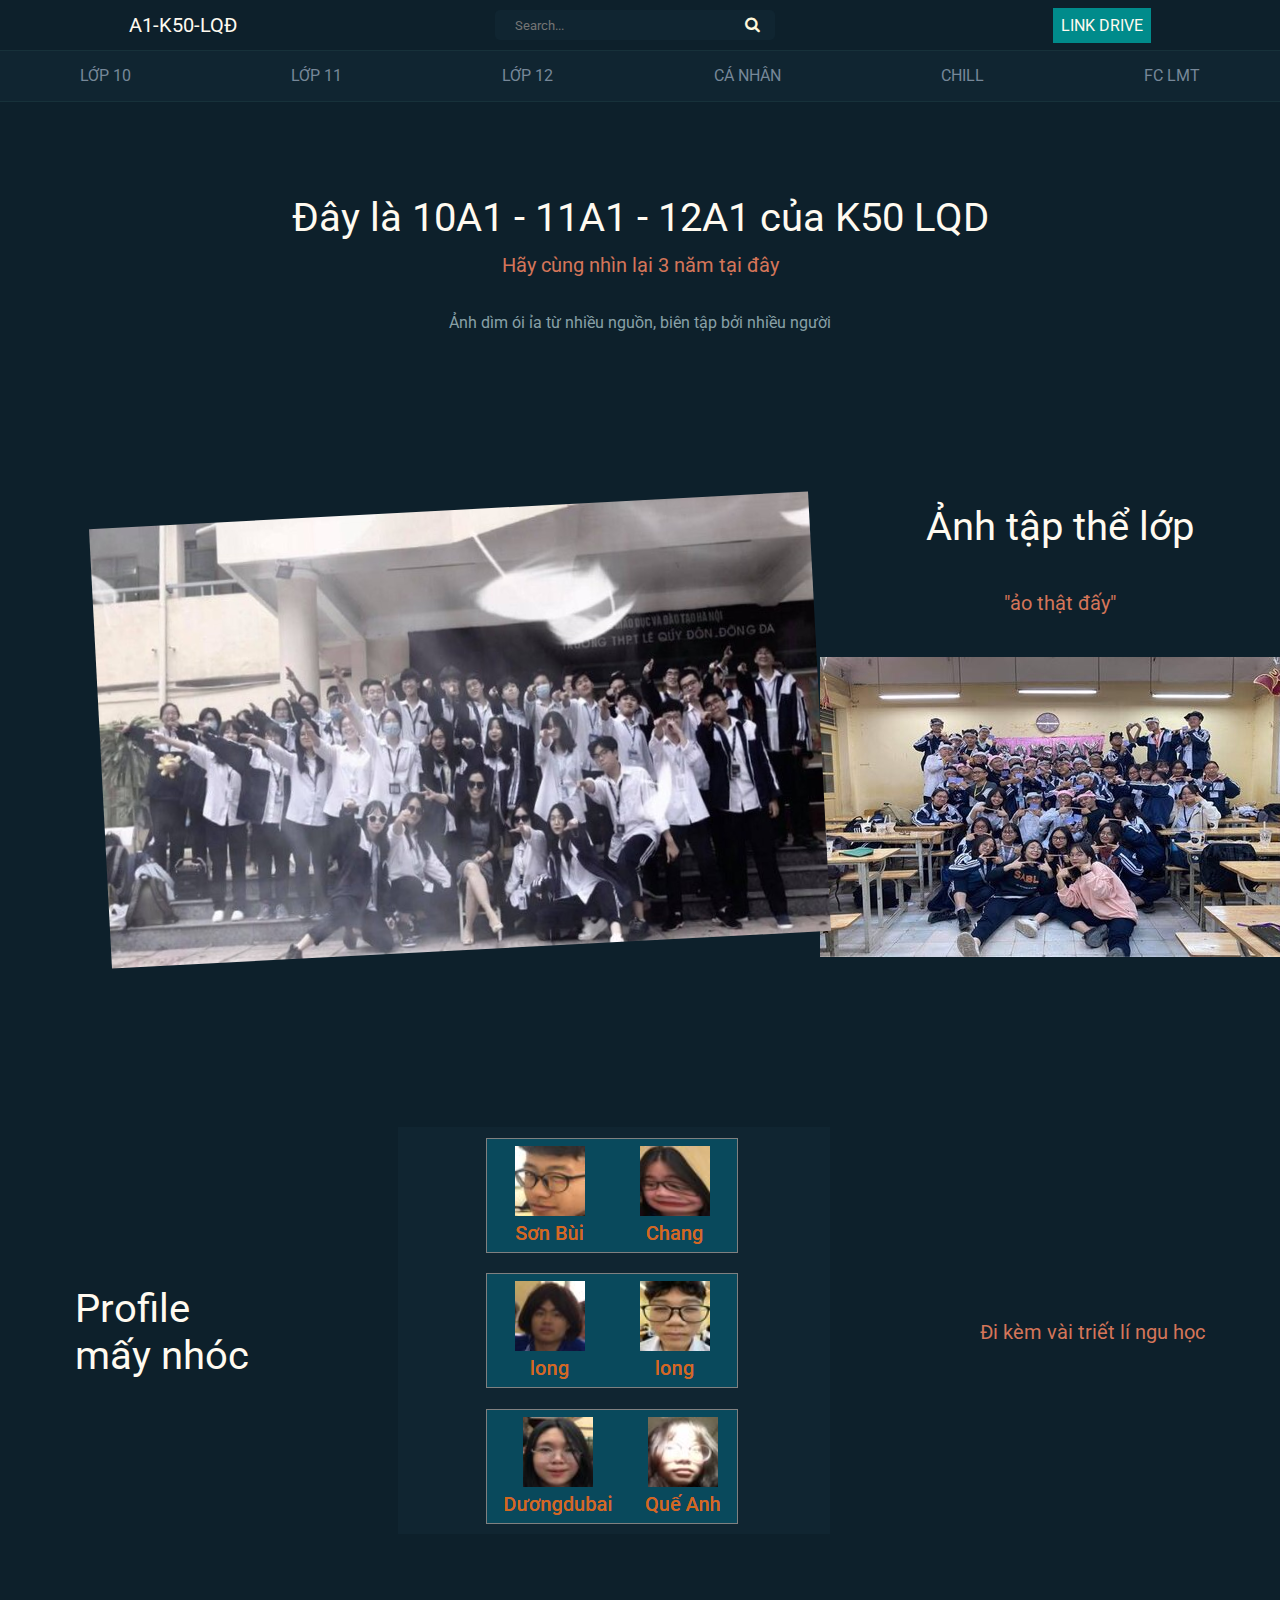
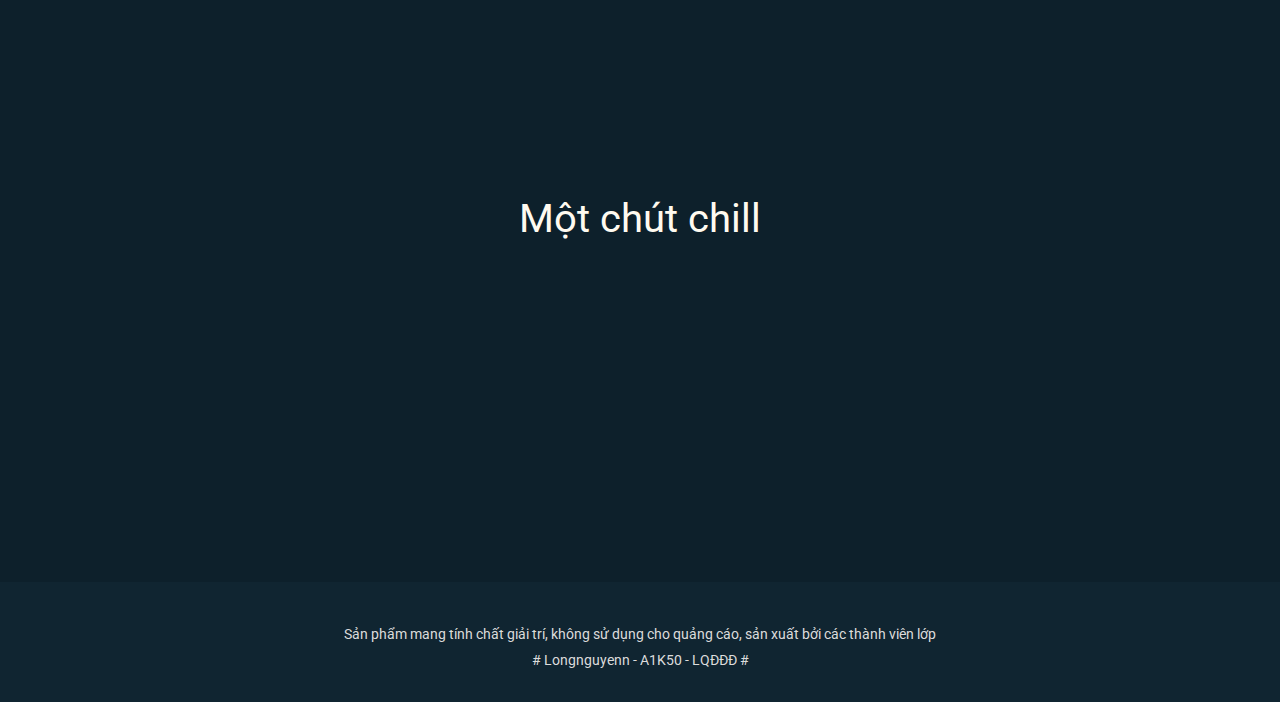
==== main/index.html @ 848db940 "up" ====
<!DOCTYPE html>
<html lang="en">
<head>
    <meta charset="UTF-8">
    <meta http-equiv="X-UA-Compatible" content="IE=edge">
    <meta name="viewport" content="width=device-width, initial-scale=1.0">
    <title>A1K50</title>
    <link rel="stylesheet" href="main.css">  <!--đổi liên kết css-->

    <link rel="preconnect" href="https://fonts.googleapis.com">
    <link rel="preconnect" href="https://fonts.gstatic.com" crossorigin>
    <link href="https://fonts.googleapis.com/css2?family=Roboto:wght@500&display=swap" rel="stylesheet">

    <link href="//maxcdn.bootstrapcdn.com/font-awesome/4.1.0/css/font-awesome.min.css" rel="stylesheet">

</head>
<body id="web">
    <script src="main.js"></script>


    

    <div id="header">
        <div id="A1">
            <a href="..//main/main.html" class="title">A1-K50-LQĐ</a>
            
            <div class="box">
                <div class="container-1">
                    <span class="icon"><i class="fa fa-search"></i></span>
                    <input type="search" id="searchBar" placeholder="Search..." />
                </div>
            </div>
            
            <div class="drive"><a href="" class="DRIVE">link drive</a></div>
        </div>
        
        <div id="navbar">
            <a class="page" href="..//tapthe/lop10.html">Lớp 10</a>
            <a class="page" href="..//tapthe/lop11.html">Lớp 11</a>
            <a class="page" href="..//tapthe/lop12.html">Lớp 12</a>
            <a class="page" href="..//canhan/canhan.html">cá nhân</a>
            <a class="page" href="..//chill/chill.html">chill</a>
            <a class="page" href="..//fclmt/fc.html">fc lmt</a>
        </div>

    </div> 



    <div id="container">
        <div class="intro">
            <div class="text text-first">Đây là 10A1 - 11A1 - 12A1 của K50 LQD</div>
            <div class="text text-second">Hãy cùng nhìn lại 3 năm tại đây</div>
            <div class="text text-third">Ảnh dìm ói ỉa từ nhiều nguồn, biên tập bởi nhiều người </div>
        </div>  

        <div class="content content-1">
            <div><img class="img1-ct1" src="../classimages/lop10-1.jpg" alt=""></div>
            <div class="content-right-ct1">
                <div class="text-first">Ảnh tập thể lớp</div>
                <div class="text-second">"ảo thật đấy"</div>
                <div> <img class="img2-ct1" src="../classimages/lop10-5.jpg" alt=""></div>
            </div>
        </div>

        <div class="content content-2">
            <div class="text-first">Profile <br> mấy nhóc</div>
            <div class="img1-ct2">
                <img src="../classimages/preview.jpg" alt="">
            </div>
            <div class="text-second">Đi kèm vài triết lí ngu học</div>
        </div>

        <div class="content ct3">
            <div class="text-first">Một chút chill</div>
            <div class="content-down-ct3">
                <div class="img1-ct3"></div>
                <div class="img2-ct3"></div>
                <div class="img3-ct3"></div>
            </div>
        </div>
    </div>
    


    <div id="footer">
        <div id="ye">
            <div class="text-footer">Sản phẩm mang tính chất giải trí, không sử dụng cho quảng cáo, sản xuất bởi các thành viên lớp</div>
            <div class="text-footer"># Longnguyenn - A1K50 - LQĐĐĐ #</div>
        </div>
    </div>
</body>
</html>
---- main/main.css ----
*{
    font-family: 'Roboto', sans-serif;
    padding:0;
    margin:0;
}

#web{
    background-color: #0d202b;
}

a{
    text-decoration: none;
    text-transform: uppercase;
    color:lightslategray;
}
a:hover{
    color:gainsboro;
}

.title{
    color:floralwhite;
    font-size: 20px;
}

.drive{
    padding:8px;
    background-color:darkcyan;
    display: flex;
    align-items: center;
    justify-content: center;
}

.DRIVE{
    color:floralwhite;
    font-size: 16px;
}

#A1{
    height: 50px;
    display: flex;
    align-items: center;
    justify-content: space-around;
    border-bottom: 1px solid #17313a;
}

#navbar{
    display: flex;
    justify-content:space-around;
    height: 50px;
    line-height: 50px;
    background-color: #102531;
    border-bottom: 1px solid #17313a;
}


.container-1{
    width: 300px;
    vertical-align: middle;
    white-space: nowrap;
    position: relative;
}
.container-1 input#searchBar{
    width: 280px;
    height: 30px;
    background: #102531;
    border: none;
    font-size: 10pt;
    float: left;
    color: #63717f;
    padding-right: 45px;
    padding-left: 20px;
    -webkit-border-radius: 5px;
    -moz-border-radius: 5px;
    border-radius: 5px;
}
.container-1 .icon{
    position: absolute;
    top: 50%;
    margin-left: 250px;
    margin-top: 5px;
    z-index: 1;
    color: cornsilk;
}




/* --------------------------------------------------- */


#container{
    height: 2000px;
    width: 100%;
    padding-top: 80px;
    display: flex;
    flex-direction: column;
    justify-content: space-between;

}
.intro{
    height: 200px;
    width: 100%;
    display: flex;
    flex-direction: column;
    justify-content: flex-start;

}

.text{
    text-align: center;
    margin-top: 12px;
}
.text-first{
    font-size:40px;
    color: floralwhite;
}
.text-second{
    color: #d47559;
    font-size: 20px;
}
.text-third{
    padding-top:24px;
    color: #88a0a7;
    font-size: 16px;
}



.content{
    height: 500px;
    width: 100%;
    display: flex;
    justify-content: space-around;
    align-items: center;
    /* background-color: #88a0a7; */
}
.img1-ct1{
    transform: rotate(-3deg);
    margin-left: 100px;
}
.img-ct1{
    transform: rotate(5deg);
}

.content-right-ct1{
    display: flex;
    text-align: center;
    flex-direction: column;
    justify-content: space-around;
    width: 600px;
    height: 500px;
}



.ct3{
    flex-direction: column;
}






/* --------------------------------------------------- */


#footer{
    background-color: #102531;
    height: 120px;
    display: flex;
    align-items: center;
    justify-content: center;
}


.text-footer{
    color:gainsboro;
    font-size: 14px;
    display: flex;
    justify-content: center;
    margin-top: 10px;
}
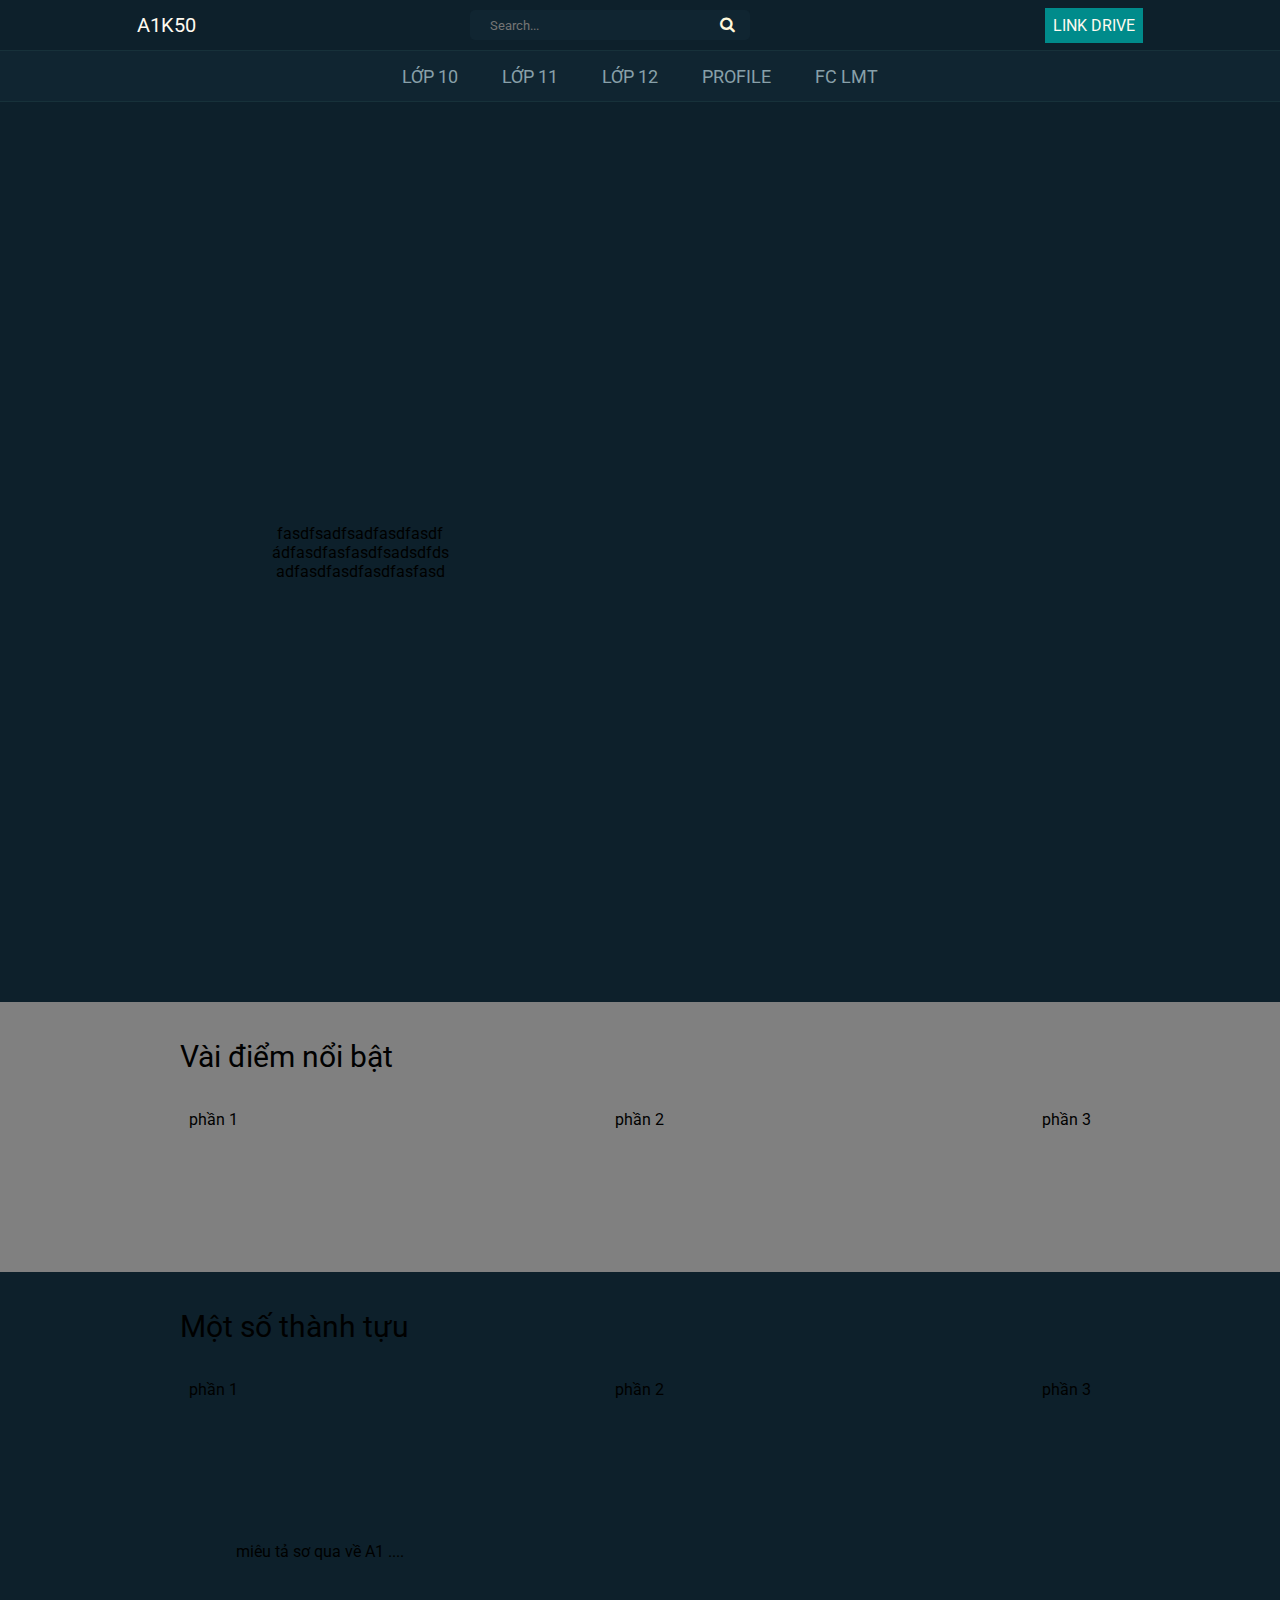
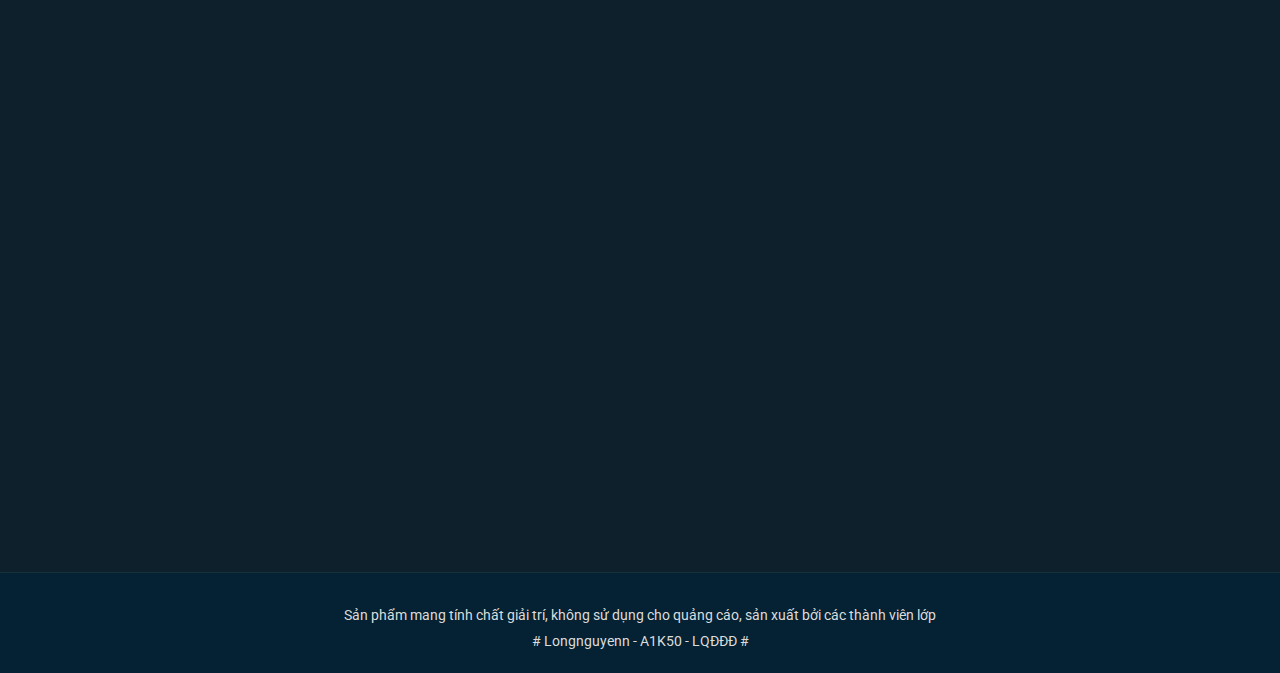
==== commit 4e47d308: "hi" ====
--- a/main/index.html
+++ b/main/index.html
@@ -5,8 +5,9 @@
     <meta http-equiv="X-UA-Compatible" content="IE=edge">
     <meta name="viewport" content="width=device-width, initial-scale=1.0">
     <title>A1K50</title>
-    <link rel="stylesheet" href="main.css">  <!--đổi liên kết css-->
-
+    <link rel="stylesheet" href="../css/main.css">  <!--đổi liên kết css-->
+    <link rel="stylesheet" href="../css/header-and-footer.css">
+    
     <link rel="preconnect" href="https://fonts.googleapis.com">
     <link rel="preconnect" href="https://fonts.gstatic.com" crossorigin>
     <link href="https://fonts.googleapis.com/css2?family=Roboto:wght@500&display=swap" rel="stylesheet">
@@ -15,14 +16,12 @@
 
 </head>
 <body id="web">
-    <script src="main.js"></script>
 
 
-    
-
+<!-- ------------------------------------------------------------------------------------------------------------------------------------ -->
     <div id="header">
         <div id="A1">
-            <a href="..//main/main.html" class="title">A1-K50-LQĐ</a>
+            <a href="..//main/index.html" class="title">A1K50</a>
             
             <div class="box">
                 <div class="container-1">
@@ -34,60 +33,71 @@
             <div class="drive"><a href="" class="DRIVE">link drive</a></div>
         </div>
         
-        <div id="navbar">
-            <a class="page" href="..//tapthe/lop10.html">Lớp 10</a>
-            <a class="page" href="..//tapthe/lop11.html">Lớp 11</a>
-            <a class="page" href="..//tapthe/lop12.html">Lớp 12</a>
-            <a class="page" href="..//canhan/canhan.html">cá nhân</a>
-            <a class="page" href="..//chill/chill.html">chill</a>
-            <a class="page" href="..//fclmt/fc.html">fc lmt</a>
-        </div>
+        <nav id="navbar">
+            <ul>
+                <li><a href="../main/lop10.html">Lớp 10</a></li>
+                <li><a href="../main/lop11.html">Lớp 11</a></li>
+                <li><a href="../main/lop12.html">Lớp 12</a></li>
+                <li><a href="../main/canhan.html">Profile</a></li>
+                <li><a href="../main/fclmt.html">Fc lmt</a></li>
+            </ul>
+        </nav>
 
     </div> 
+<!-- ------------------------------------------------------------------------------------------------------------------------------------ -->
 
 
 
     <div id="container">
-        <div class="intro">
-            <div class="text text-first">Đây là 10A1 - 11A1 - 12A1 của K50 LQD</div>
-            <div class="text text-second">Hãy cùng nhìn lại 3 năm tại đây</div>
-            <div class="text text-third">Ảnh dìm ói ỉa từ nhiều nguồn, biên tập bởi nhiều người </div>
-        </div>  
-
-        <div class="content content-1">
-            <div><img class="img1-ct1" src="../classimages/lop10-1.jpg" alt=""></div>
-            <div class="content-right-ct1">
-                <div class="text-first">Ảnh tập thể lớp</div>
-                <div class="text-second">"ảo thật đấy"</div>
-                <div> <img class="img2-ct1" src="../classimages/lop10-5.jpg" alt=""></div>
+        <div class="banner">
+            <div class="banner-left">
+                <p>fasdfsadfsadfasdfasdf</p>
+                <p>ádfasdfasfasdfsadsdfds</p>
+                <p>adfasdfasdfasdfasfasd</p>
             </div>
         </div>
 
-        <div class="content content-2">
-            <div class="text-first">Profile <br> mấy nhóc</div>
-            <div class="img1-ct2">
-                <img src="../classimages/preview.jpg" alt="">
+        <div class="content ct1">
+            <div class="highlight">Vài điểm nổi bật</div>
+            <div class="list">
+                <p>phần 1</p>
+                <p>phần 2</p>
+                <p>phần 3</p>
             </div>
-            <div class="text-second">Đi kèm vài triết lí ngu học</div>
         </div>
 
-        <div class="content ct3">
-            <div class="text-first">Một chút chill</div>
-            <div class="content-down-ct3">
-                <div class="img1-ct3"></div>
-                <div class="img2-ct3"></div>
-                <div class="img3-ct3"></div>
+        <div class="content ct2"> 
+            <div class="highlight">Một số thành tựu</div>
+            <div class="list">
+                <p>phần 1</p>
+                <p>phần 2</p>
+                <p>phần 3</p>
             </div>
         </div>
+
+        <div class="ct3">
+            <div class="aboutus">miêu tả sơ qua về A1 ....</div>
+            <div class="imghomepage1">
+                <img src="https://f48-zpg.zdn.vn/1579855061959219577/9ebae16eb05679082047.jpg" alt="">
+            </div>
+        </div>
+
+
+        <div class="imghomepage2">
+            <img src="" alt="">
+        </div>
+
     </div>
     
 
-
+<!-- ------------------------------------------------------------------------------------------------------------------------------------ -->
     <div id="footer">
         <div id="ye">
             <div class="text-footer">Sản phẩm mang tính chất giải trí, không sử dụng cho quảng cáo, sản xuất bởi các thành viên lớp</div>
             <div class="text-footer"># Longnguyenn - A1K50 - LQĐĐĐ #</div>
         </div>
     </div>
+<!-- ------------------------------------------------------------------------------------------------------------------------------------ -->
+
 </body>
 </html>--- a/css/main.css
+++ b/css/main.css
@@ -0,0 +1,73 @@
+
+.banner{
+    width:100%;
+    height:100vh;
+    background-image: url("https://b.f8.photo.talk.zdn.vn/7430283364295629314/59c80cda1be6d2b88bf7.jpg");
+    background-size: cover;
+    display: flex;
+}
+
+
+.banner-left{
+    height:100%;
+    width:80vh;
+    display: flex;
+    flex-direction: column;
+    align-items: center;
+    justify-content: center;
+
+}
+
+.content{
+    height: 30vh;
+    width: 100%;
+    display: flex;
+    flex-direction: column;
+}
+
+.ct1{
+    background-color: gray;
+}
+
+.highlight{
+    height:40%;
+    display: flex;
+    padding-left: 20vh;
+    align-items: center;
+    font-size: 30px;
+}
+
+.list{
+    display: flex;
+    justify-content: space-around;
+}
+
+
+
+.ct3{
+    height: 40vh;
+    width: 100%;
+    display: flex;
+}
+
+.aboutus{
+    width: 50%;
+    height:100%;
+    text-align: center;
+}
+
+
+img{
+    max-width: 100%;
+    max-height: 100%;
+}
+.imghomepage1{
+    height: 100%;
+    width: 50%;
+    text-align: center;
+}
+
+.imghomepage2{
+    height: 30vh;
+    width: 100%;
+}--- a/css/header-and-footer.css
+++ b/css/header-and-footer.css
@@ -0,0 +1,149 @@
+*{
+    font-family: 'Roboto', sans-serif;
+    padding:0;
+    margin:0;
+}
+
+.header{
+    width:100%;
+}
+
+
+
+.title{
+    color:floralwhite;
+    font-size: 20px;
+    text-decoration: none;
+    text-transform: uppercase;
+}
+
+.drive{
+    padding:8px;
+    background-color:darkcyan;
+    text-align: center;
+}
+
+.DRIVE{
+    color:floralwhite;
+    font-size: 16px;
+    text-decoration: none;
+    text-transform: uppercase;
+}
+
+#A1{
+    height: 50px;
+    display: flex;
+    align-items: center;
+    justify-content: space-around;
+    border-bottom: 1px solid #17313a;
+}
+
+#navbar{
+    width:100%;
+    height: 50px;
+    background-color: #102531;
+    border-bottom: 1px solid #17313a;
+    display: flex;
+    align-items: center;
+    justify-content: space-around;
+}
+
+ul{
+    list-style: none;
+}
+
+nav li{
+    display: inline-block;
+    padding-right: 20px;
+    padding-left:20px
+}
+
+nav, li, a{
+    text-transform: uppercase;
+    text-decoration: none;
+    color: #88a0a9;
+    font-size: 18px;
+}
+nav li a:hover{
+    color: floralwhite;
+}
+
+
+
+
+
+.container-1{
+    width: 300px;
+    vertical-align: middle;
+    white-space: nowrap;
+    position: relative;
+}
+.container-1 input#searchBar{
+    width: 280px;
+    height: 30px;
+    background: #102531;
+    border: none;
+    font-size: 10pt;
+    float: left;
+    color: #63717f;
+    padding-right: 45px;
+    padding-left: 20px;
+    -webkit-border-radius: 5px;
+    -moz-border-radius: 5px;
+    border-radius: 5px;
+}
+.container-1 .icon{
+    position: absolute;
+    top: 50%;
+    margin-left: 250px;
+    margin-top: 5px;
+    z-index: 1;
+    color: cornsilk;
+}
+
+/* ------------------------------------------- */
+
+#footer{
+    width:100%;
+    height: 100px;
+    border-top: 1px solid #17313a;
+    background-color: #042233;
+    display: flex;
+    align-items: center;
+    justify-content: center;
+}
+
+.text-footer{
+    color:gainsboro;
+    font-size: 14px;
+    display: flex;
+    justify-content: center;
+    margin-top: 10px;
+}
+
+/* -------------------------dung-chung---------------------------------- */
+
+
+#web{
+    background-color: #0d202b;
+}
+
+.text{
+    text-align: center;
+    margin-top: 12px;
+}
+.text-first{
+    font-size:40px;
+    color: floralwhite;
+}
+.text-second{
+    color: #d47559;
+    font-size: 20px;
+}
+.text-third{
+    padding-top:24px;
+    color: #88a0a7;
+    font-size: 16px;
+}
+
+
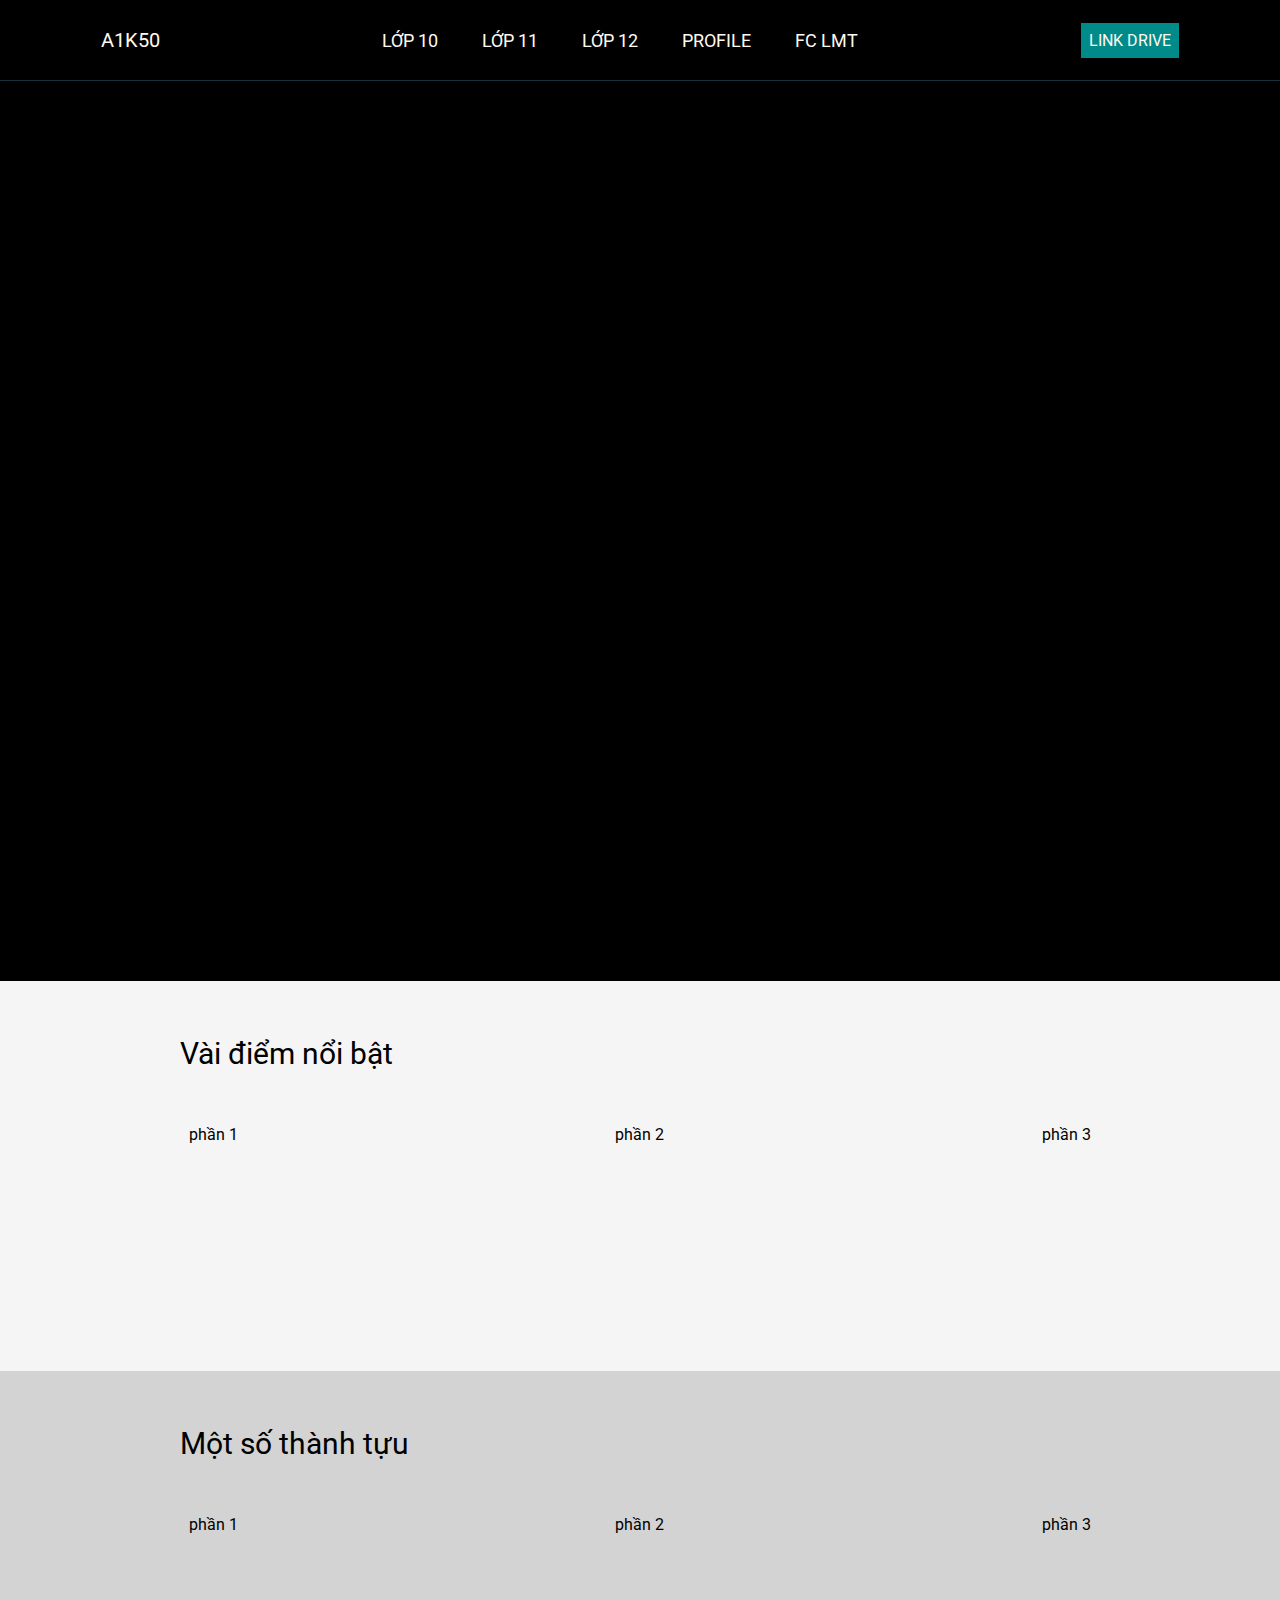
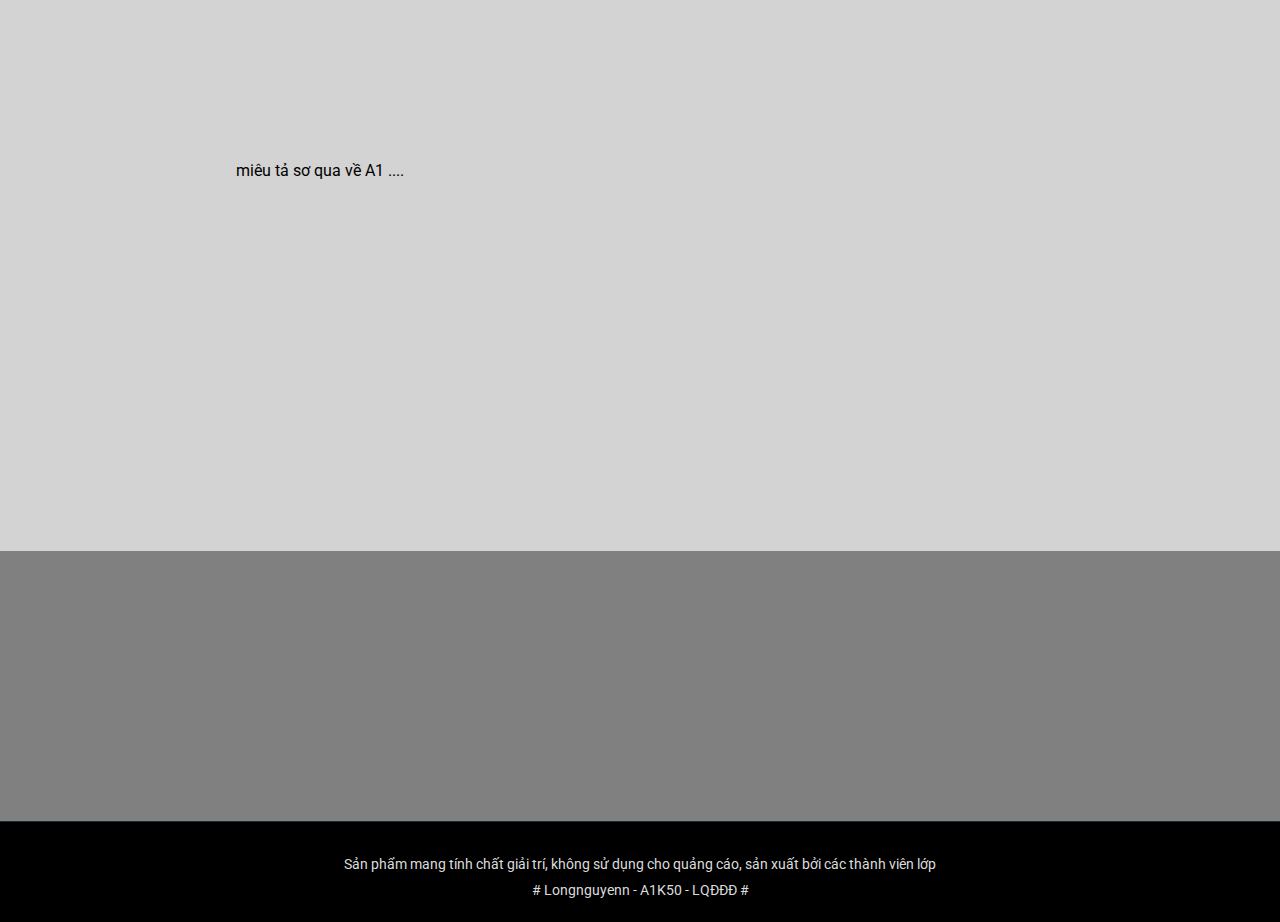
==== commit 07a965c4: "hadada" ====
--- a/main/index.html
+++ b/main/index.html
@@ -20,19 +20,8 @@
 
 <!-- ------------------------------------------------------------------------------------------------------------------------------------ -->
     <div id="header">
-        <div id="A1">
-            <a href="..//main/index.html" class="title">A1K50</a>
-            
-            <div class="box">
-                <div class="container-1">
-                    <span class="icon"><i class="fa fa-search"></i></span>
-                    <input type="search" id="searchBar" placeholder="Search..." />
-                </div>
-            </div>
-            
-            <div class="drive"><a href="" class="DRIVE">link drive</a></div>
-        </div>
-        
+        <a href="..//main/index.html" class="title">A1K50</a>
+
         <nav id="navbar">
             <ul>
                 <li><a href="../main/lop10.html">Lớp 10</a></li>
@@ -43,6 +32,7 @@
             </ul>
         </nav>
 
+        <div class="drive"><a href="" class="DRIVE">link drive</a></div>
     </div> 
 <!-- ------------------------------------------------------------------------------------------------------------------------------------ -->
 
@@ -75,7 +65,7 @@
             </div>
         </div>
 
-        <div class="ct3">
+        <div class="content ct3">
             <div class="aboutus">miêu tả sơ qua về A1 ....</div>
             <div class="imghomepage1">
                 <img src="https://f48-zpg.zdn.vn/1579855061959219577/9ebae16eb05679082047.jpg" alt="">
--- a/css/main.css
+++ b/css/main.css
@@ -19,15 +19,26 @@
 }
 
 .content{
-    height: 30vh;
+    height: 40vh;
     width: 100%;
     display: flex;
+    padding-bottom: 30px;
+    
+}
+.ct1{
     flex-direction: column;
+    background-color: whitesmoke;
+}
+.ct2{
+    flex-direction: column;
+    background-color:lightgrey;
+}
+.ct3{
+    background-color:lightgrey;
 }
 
-.ct1{
-    background-color: gray;
-}
+
+
 
 .highlight{
     height:40%;
@@ -43,13 +54,6 @@
 }
 
 
-
-.ct3{
-    height: 40vh;
-    width: 100%;
-    display: flex;
-}
-
 .aboutus{
     width: 50%;
     height:100%;
@@ -63,11 +67,12 @@
 }
 .imghomepage1{
     height: 100%;
-    width: 50%;
+    width: 36%;
     text-align: center;
 }
 
 .imghomepage2{
     height: 30vh;
     width: 100%;
+    background-color: grey;
 }--- a/css/header-and-footer.css
+++ b/css/header-and-footer.css
@@ -4,8 +4,13 @@
     margin:0;
 }
 
-.header{
+#header{
     width:100%;
+    height: 80px;
+    border-bottom: 1px solid #17313a;
+    display: flex;
+    align-items: center;
+    justify-content: space-around;
 }
 
 
@@ -30,19 +35,9 @@
     text-transform: uppercase;
 }
 
-#A1{
-    height: 50px;
-    display: flex;
-    align-items: center;
-    justify-content: space-around;
-    border-bottom: 1px solid #17313a;
-}
+
 
 #navbar{
-    width:100%;
-    height: 50px;
-    background-color: #102531;
-    border-bottom: 1px solid #17313a;
     display: flex;
     align-items: center;
     justify-content: space-around;
@@ -61,45 +56,17 @@
 nav, li, a{
     text-transform: uppercase;
     text-decoration: none;
-    color: #88a0a9;
+    color: floralwhite;
     font-size: 18px;
 }
 nav li a:hover{
-    color: floralwhite;
+    color: #88a0a9;
 }
 
 
 
 
 
-.container-1{
-    width: 300px;
-    vertical-align: middle;
-    white-space: nowrap;
-    position: relative;
-}
-.container-1 input#searchBar{
-    width: 280px;
-    height: 30px;
-    background: #102531;
-    border: none;
-    font-size: 10pt;
-    float: left;
-    color: #63717f;
-    padding-right: 45px;
-    padding-left: 20px;
-    -webkit-border-radius: 5px;
-    -moz-border-radius: 5px;
-    border-radius: 5px;
-}
-.container-1 .icon{
-    position: absolute;
-    top: 50%;
-    margin-left: 250px;
-    margin-top: 5px;
-    z-index: 1;
-    color: cornsilk;
-}
 
 /* ------------------------------------------- */
 
@@ -107,7 +74,7 @@
     width:100%;
     height: 100px;
     border-top: 1px solid #17313a;
-    background-color: #042233;
+    background-color: black;
     display: flex;
     align-items: center;
     justify-content: center;
@@ -125,7 +92,7 @@
 
 
 #web{
-    background-color: #0d202b;
+    background-color: black;
 }
 
 .text{
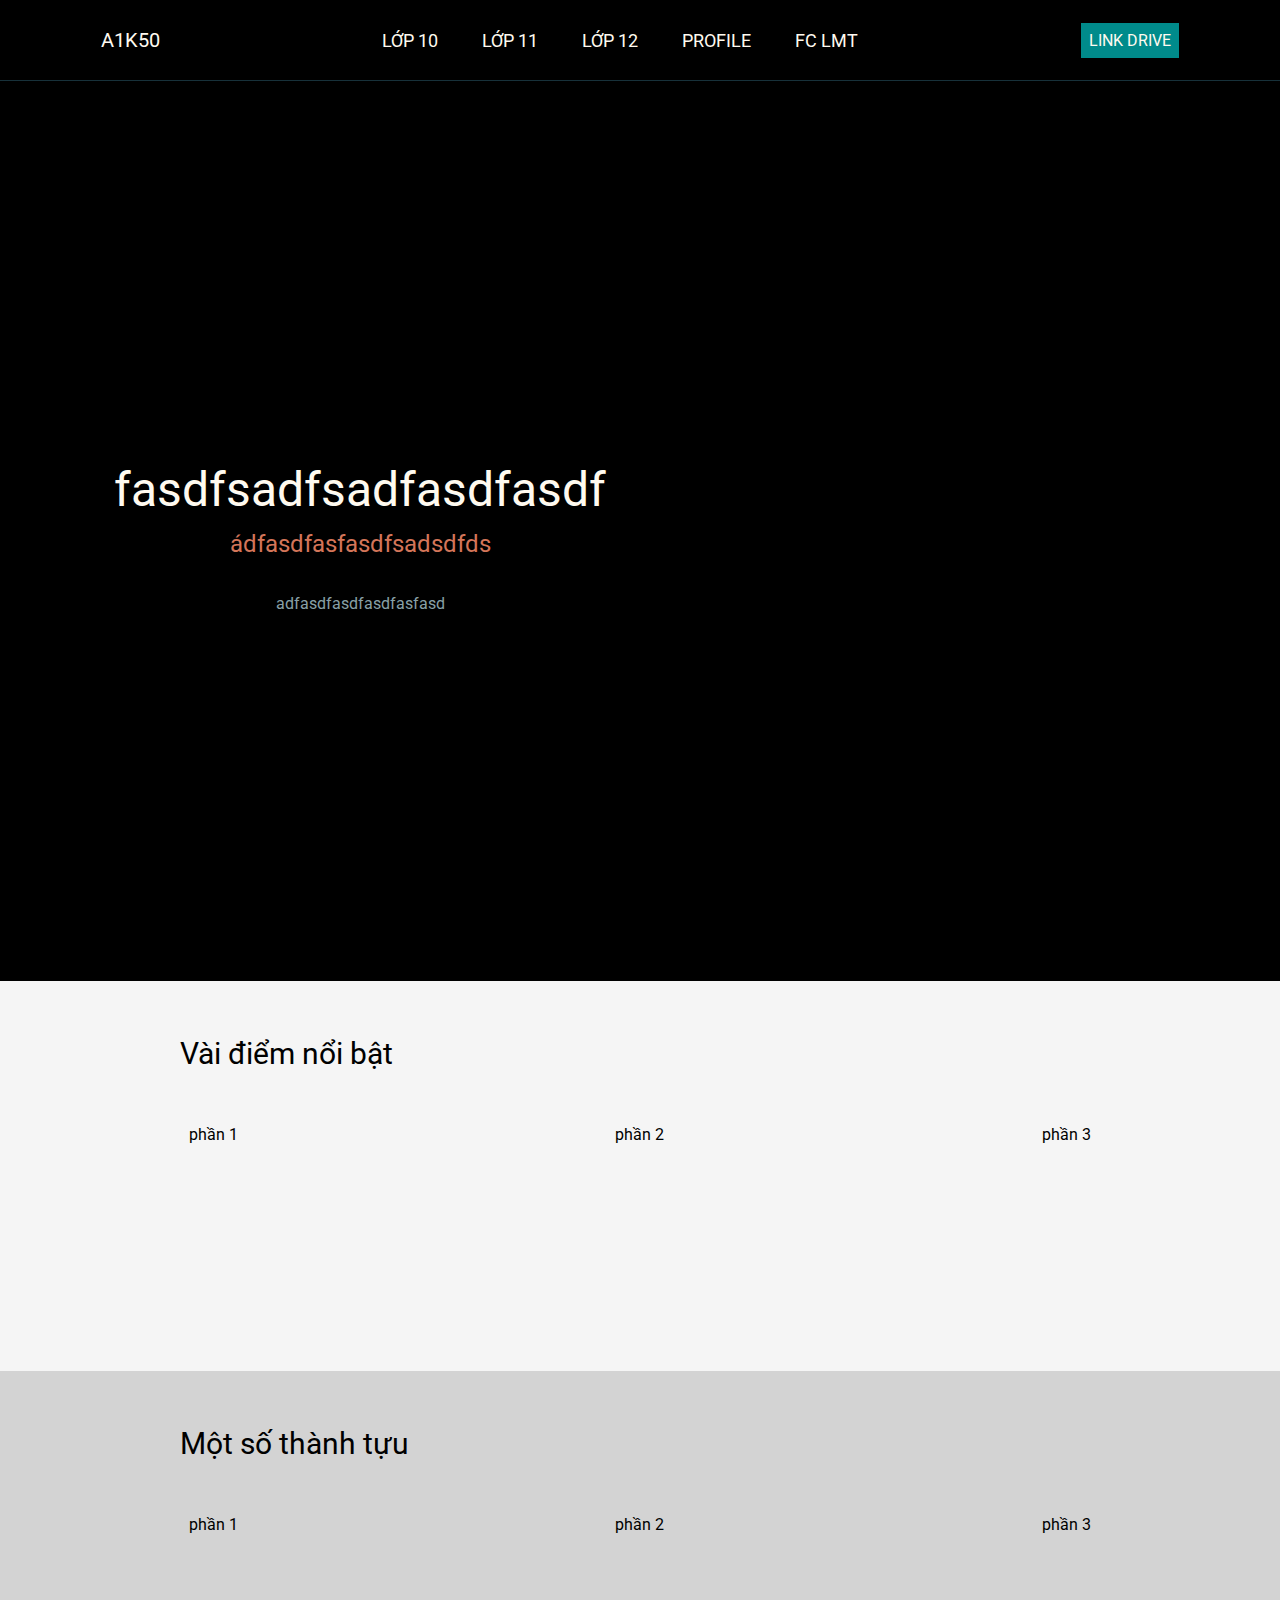
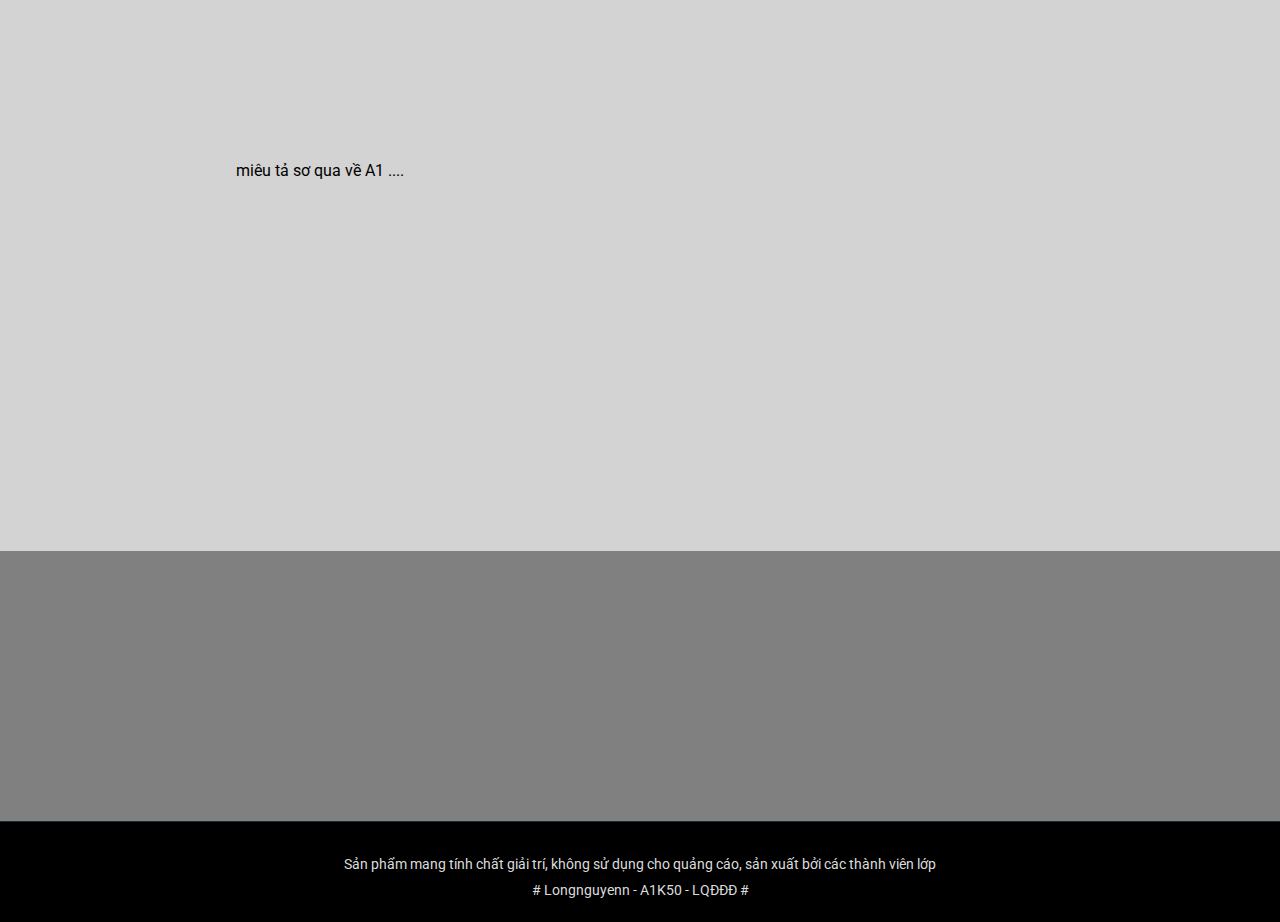
==== commit 903cc0be: "hi" ====
--- a/main/index.html
+++ b/main/index.html
@@ -41,9 +41,9 @@
     <div id="container">
         <div class="banner">
             <div class="banner-left">
-                <p>fasdfsadfsadfasdfasdf</p>
-                <p>ádfasdfasfasdfsadsdfds</p>
-                <p>adfasdfasdfasdfasfasd</p>
+                <p class="text text1">fasdfsadfsadfasdfasdf</p>
+                <p class="text text2">ádfasdfasfasdfsadsdfds</p>
+                <p class="text text3">adfasdfasdfasdfasfasd</p>
             </div>
         </div>
 
--- a/css/header-and-footer.css
+++ b/css/header-and-footer.css
@@ -53,13 +53,13 @@
     padding-left:20px
 }
 
-nav, li, a{
+li > a{
     text-transform: uppercase;
     text-decoration: none;
     color: floralwhite;
     font-size: 18px;
 }
-nav li a:hover{
+nav > li > a:hover{
     color: #88a0a9;
 }
 
@@ -99,15 +99,15 @@
     text-align: center;
     margin-top: 12px;
 }
-.text-first{
-    font-size:40px;
+.text1{
+    font-size:48px;
     color: floralwhite;
 }
-.text-second{
+.text2{
     color: #d47559;
-    font-size: 20px;
+    font-size: 24px;
 }
-.text-third{
+.text3{
     padding-top:24px;
     color: #88a0a7;
     font-size: 16px;
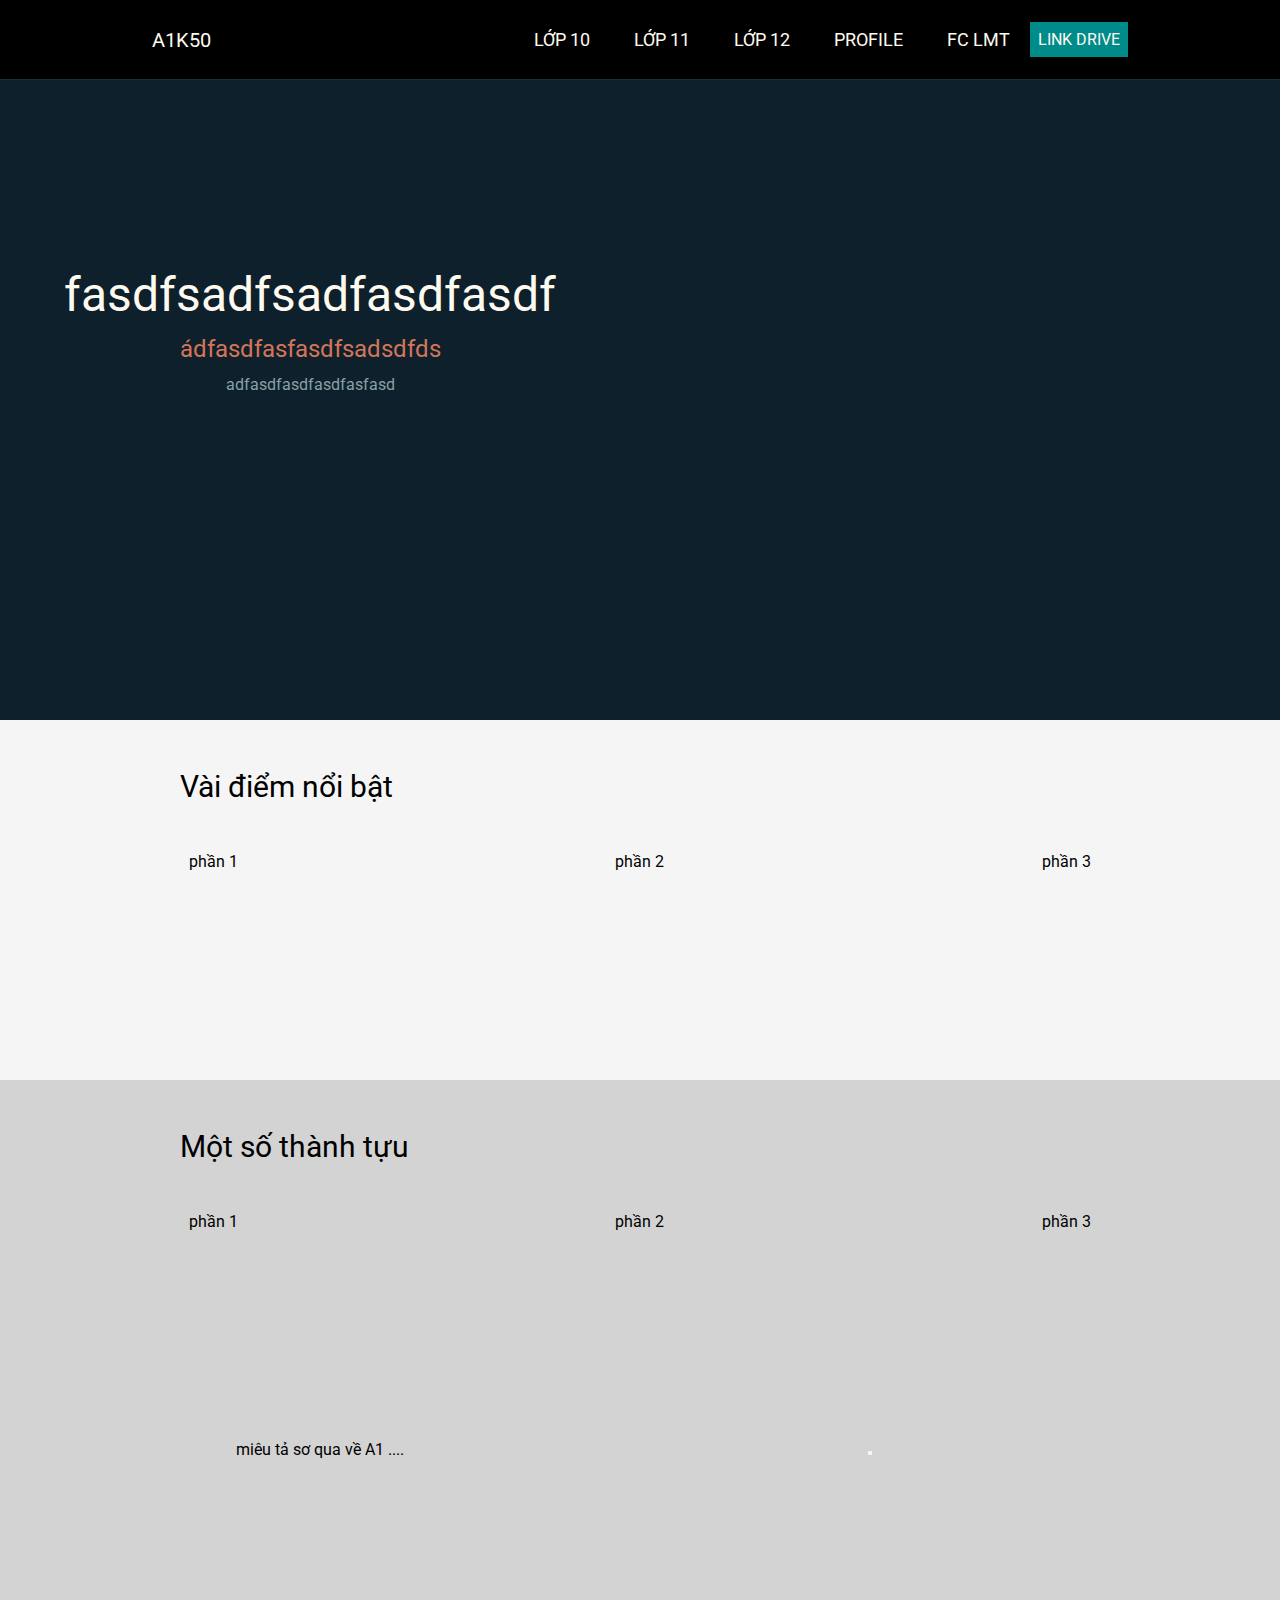
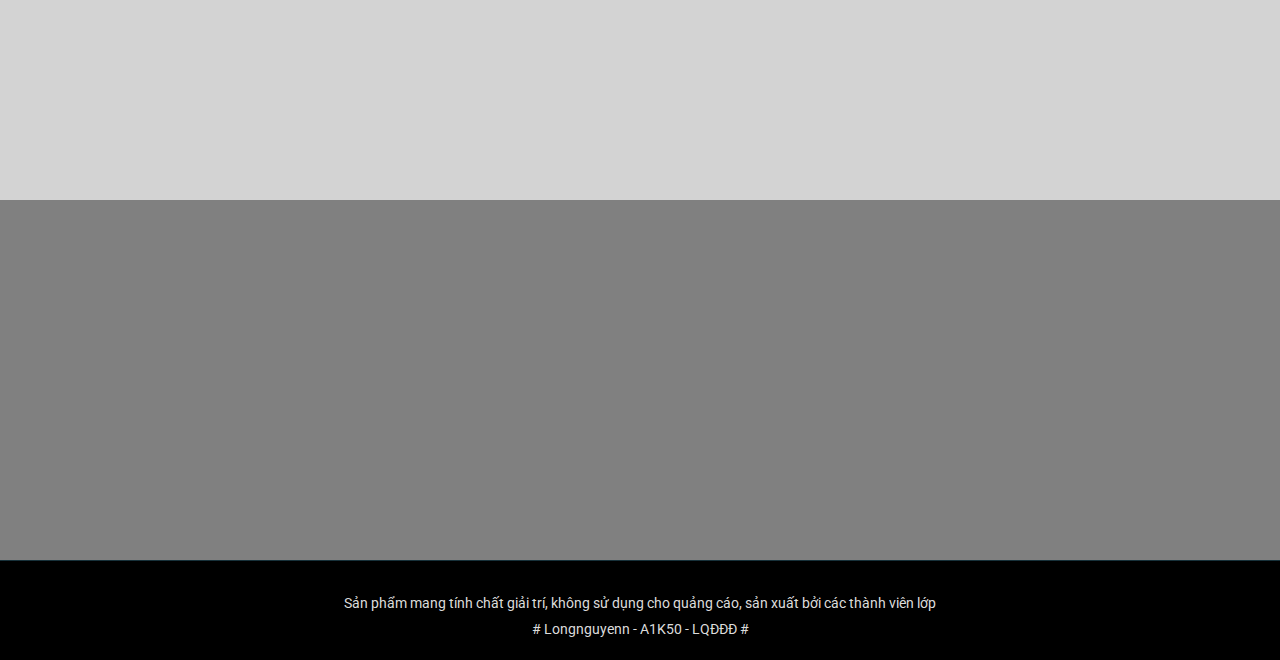
==== commit c86ac6e9: "ngon" ====
--- a/main/index.html
+++ b/main/index.html
@@ -21,7 +21,6 @@
 <!-- ------------------------------------------------------------------------------------------------------------------------------------ -->
     <div id="header">
         <a href="..//main/index.html" class="title">A1K50</a>
-
         <nav id="navbar">
             <ul>
                 <li><a href="../main/lop10.html">Lớp 10</a></li>
@@ -30,9 +29,8 @@
                 <li><a href="../main/canhan.html">Profile</a></li>
                 <li><a href="../main/fclmt.html">Fc lmt</a></li>
             </ul>
+            <div class="drive"><a href="" class="DRIVE">link drive</a></div>
         </nav>
-
-        <div class="drive"><a href="" class="DRIVE">link drive</a></div>
     </div> 
 <!-- ------------------------------------------------------------------------------------------------------------------------------------ -->
 
@@ -73,8 +71,8 @@
         </div>
 
 
-        <div class="imghomepage2">
-            <img src="" alt="">
+        <div class="content ct4">
+            
         </div>
 
     </div>
--- a/css/main.css
+++ b/css/main.css
@@ -1,21 +1,24 @@
+#container{
+    background-color: #0d202b;
+}
+
 
 .banner{
-    width:100%;
-    height:100vh;
+    padding-top: 50%;
     background-image: url("https://b.f8.photo.talk.zdn.vn/7430283364295629314/59c80cda1be6d2b88bf7.jpg");
     background-size: cover;
-    display: flex;
+    position: relative;
 }
 
 
 .banner-left{
-    height:100%;
-    width:80vh;
+    position: absolute;
+    bottom: 50%;
+    left: 5%;
     display: flex;
-    flex-direction: column;
+    flex-direction: column; 
     align-items: center;
-    justify-content: center;
-
+    justify-content: center; 
 }
 
 .content{
@@ -35,6 +38,9 @@
 }
 .ct3{
     background-color:lightgrey;
+}
+.ct4{
+    background-color: grey;
 }
 
 
@@ -70,9 +76,3 @@
     width: 36%;
     text-align: center;
 }
-
-.imghomepage2{
-    height: 30vh;
-    width: 100%;
-    background-color: grey;
-}--- a/css/header-and-footer.css
+++ b/css/header-and-footer.css
@@ -2,6 +2,7 @@
     font-family: 'Roboto', sans-serif;
     padding:0;
     margin:0;
+    box-sizing: border-box;
 }
 
 #header{
@@ -97,20 +98,30 @@
 
 .text{
     text-align: center;
-    margin-top: 12px;
+    margin: 6px 0 6px 0;
 }
 .text1{
     font-size:48px;
     color: floralwhite;
+}
+.text1-2{
+    font-size:48px;
+    color: black
 }
 .text2{
     color: #d47559;
     font-size: 24px;
 }
 .text3{
-    padding-top:24px;
     color: #88a0a7;
     font-size: 16px;
 }
+.text4{
+    font-size:18px;
+    color: black;
+}
 
+img{
+    border: 2px solid whitesmoke
+}
 
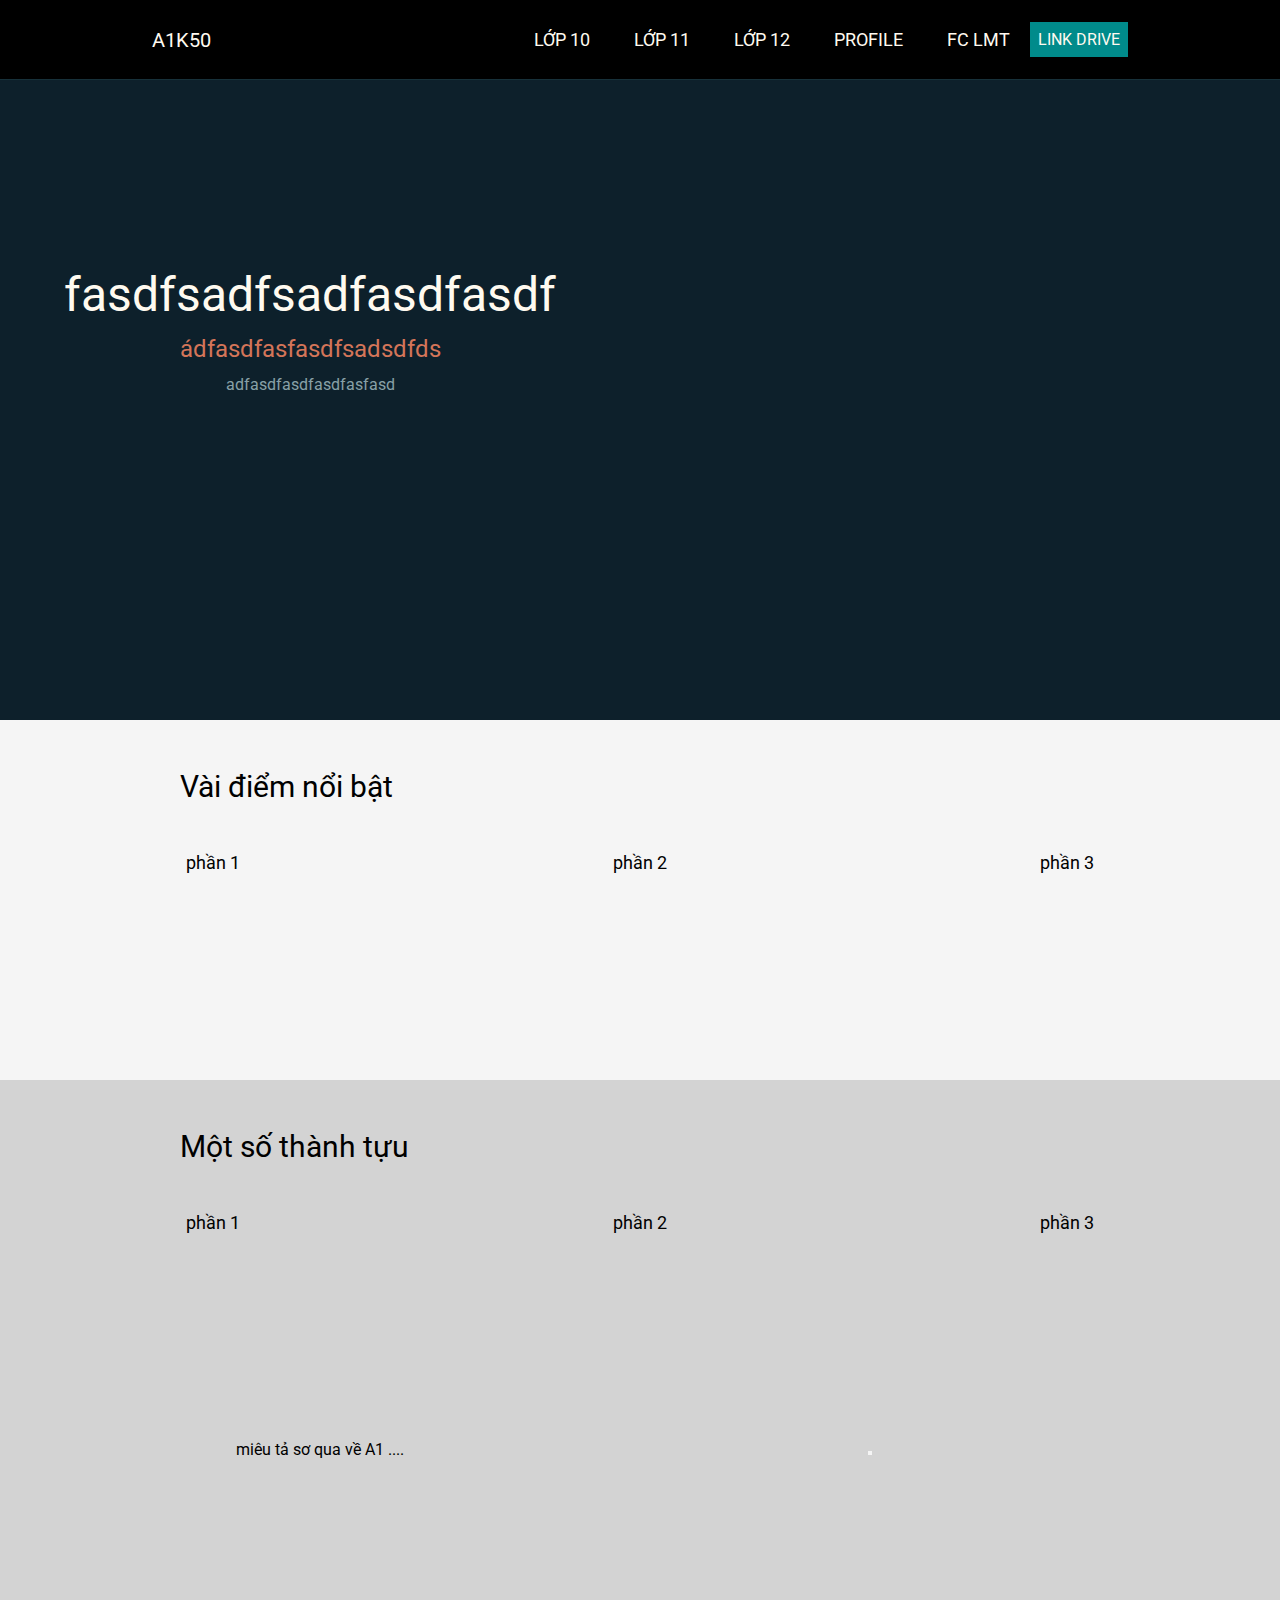
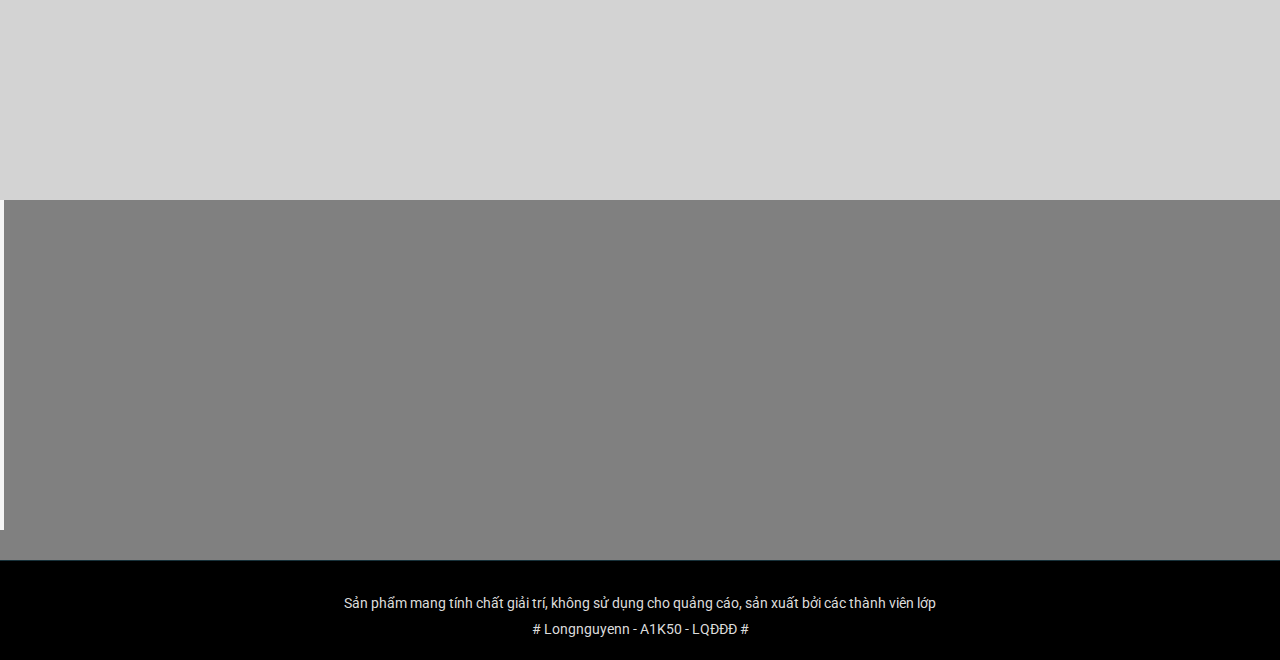
==== commit a684e551: "dada" ====
--- a/main/index.html
+++ b/main/index.html
@@ -48,18 +48,18 @@
         <div class="content ct1">
             <div class="highlight">Vài điểm nổi bật</div>
             <div class="list">
-                <p>phần 1</p>
-                <p>phần 2</p>
-                <p>phần 3</p>
+                <p class="text4">phần 1</p>
+                <p class="text4">phần 2</p>
+                <p class="text4">phần 3</p>
             </div>
         </div>
 
         <div class="content ct2"> 
             <div class="highlight">Một số thành tựu</div>
             <div class="list">
-                <p>phần 1</p>
-                <p>phần 2</p>
-                <p>phần 3</p>
+                <p class="text4">phần 1</p>
+                <p class="text4">phần 2</p>
+                <p class="text4">phần 3</p>
             </div>
         </div>
 
@@ -72,7 +72,7 @@
 
 
         <div class="content ct4">
-            
+            <img src="" alt="">
         </div>
 
     </div>
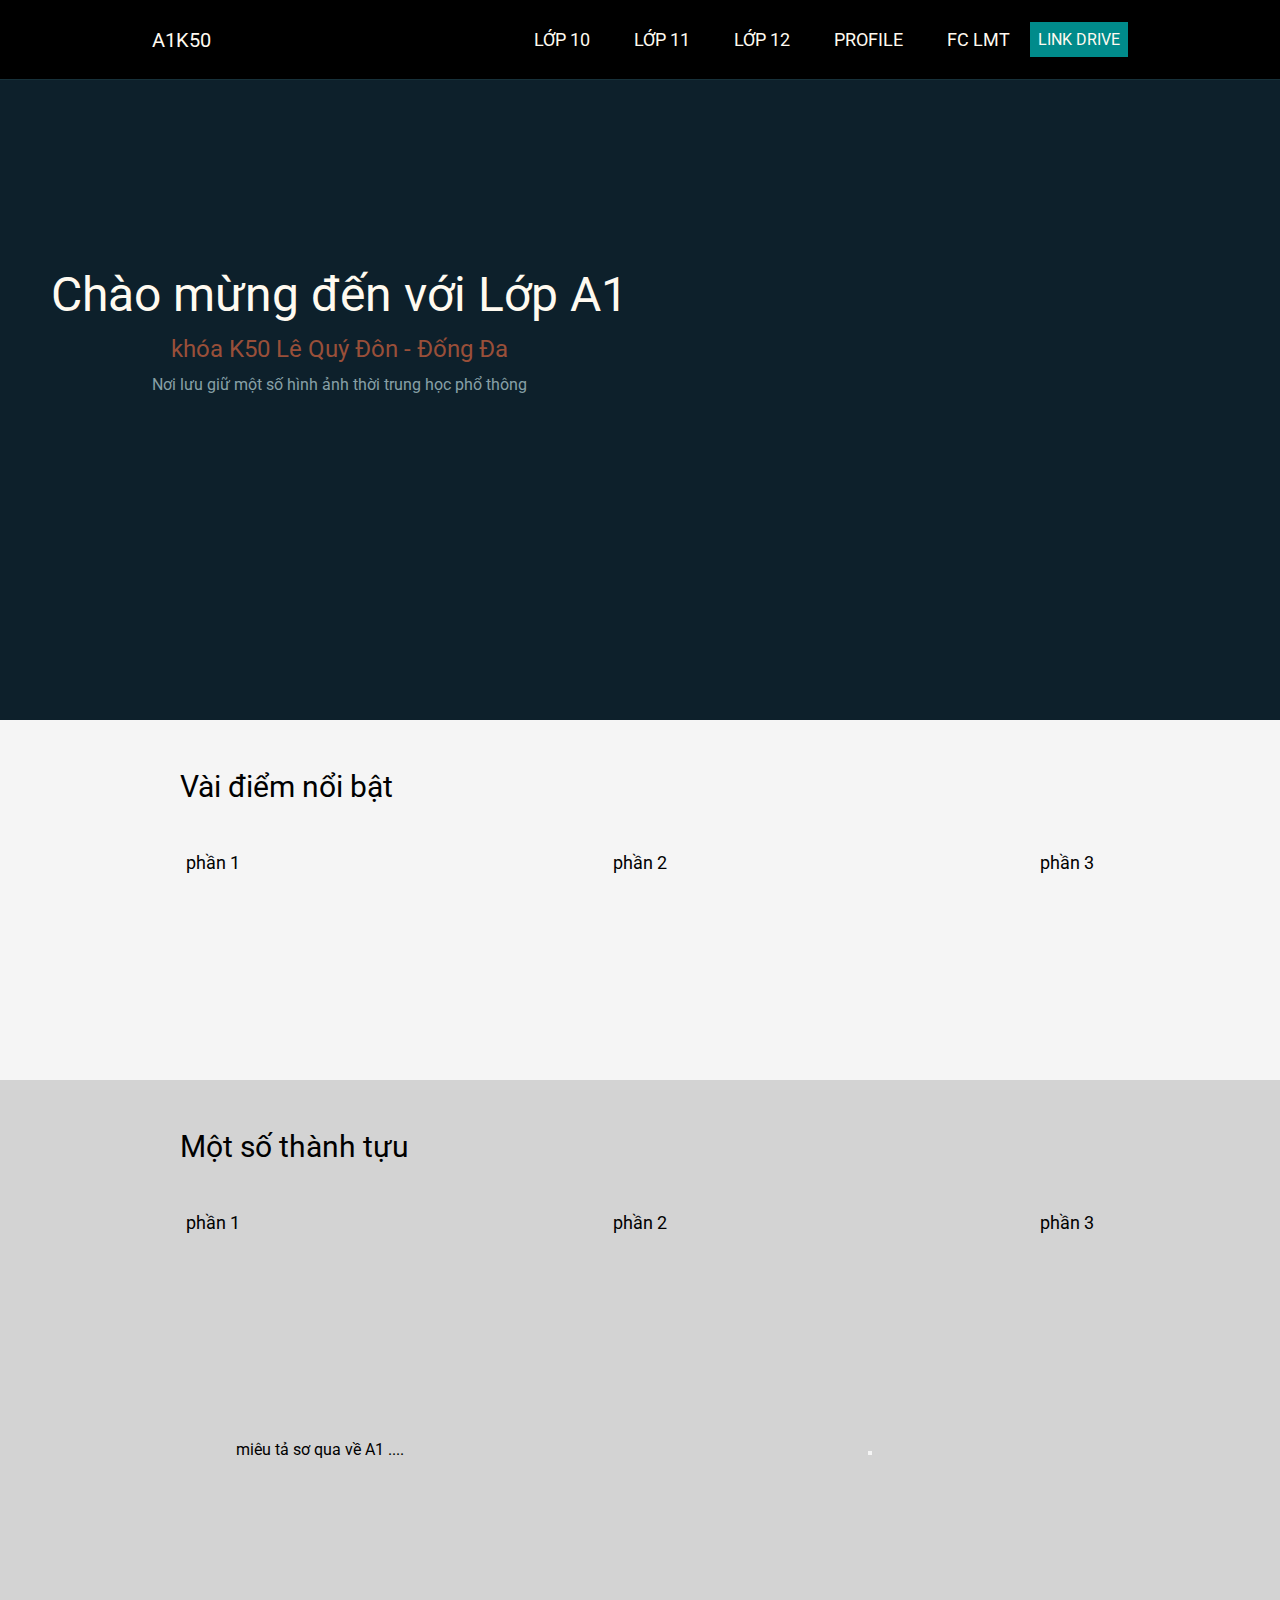
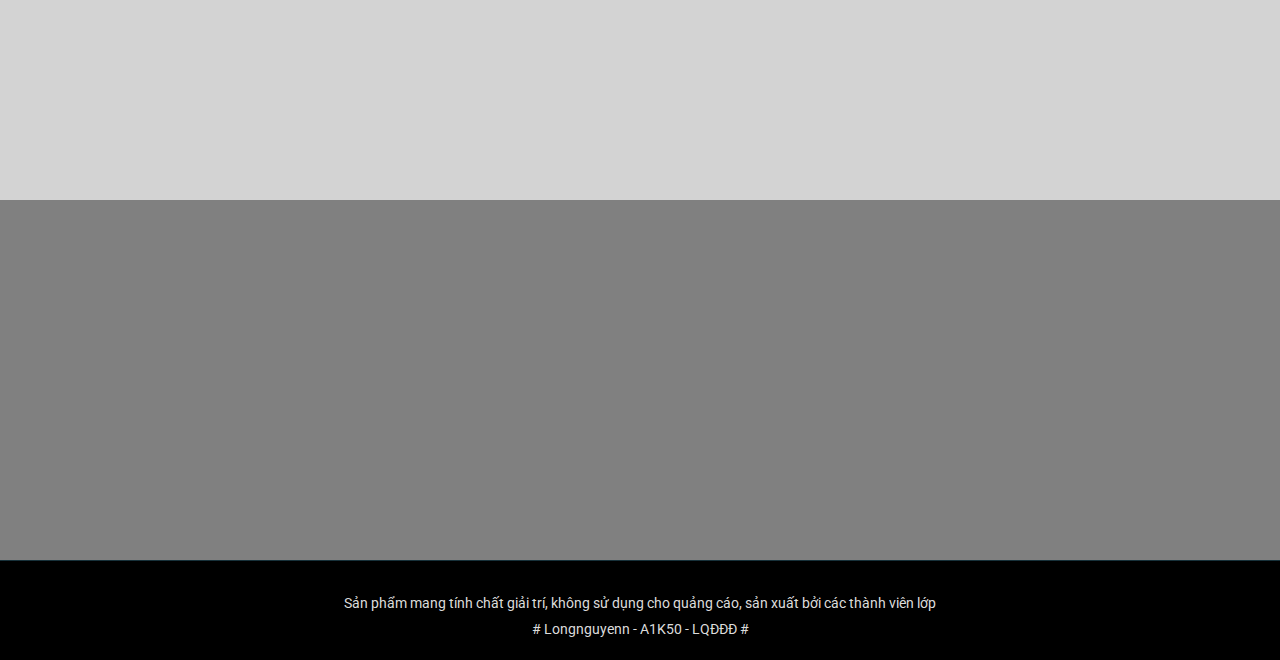
==== commit e558208c: "new" ====
--- a/main/index.html
+++ b/main/index.html
@@ -39,9 +39,9 @@
     <div id="container">
         <div class="banner">
             <div class="banner-left">
-                <p class="text text1">fasdfsadfsadfasdfasdf</p>
-                <p class="text text2">ádfasdfasfasdfsadsdfds</p>
-                <p class="text text3">adfasdfasdfasdfasfasd</p>
+                <p class="text text1">Chào mừng đến với Lớp A1</p>
+                <p class="text text2">khóa K50 Lê Quý Đôn - Đống Đa</p>
+                <p class="text text3">Nơi lưu giữ một số hình ảnh thời trung học phổ thông</p>
             </div>
         </div>
 
@@ -72,7 +72,7 @@
 
 
         <div class="content ct4">
-            <img src="" alt="">
+            
         </div>
 
     </div>
--- a/css/main.css
+++ b/css/main.css
@@ -14,7 +14,7 @@
 .banner-left{
     position: absolute;
     bottom: 50%;
-    left: 5%;
+    left: 4%;
     display: flex;
     flex-direction: column; 
     align-items: center;
--- a/css/header-and-footer.css
+++ b/css/header-and-footer.css
@@ -109,7 +109,7 @@
     color: black
 }
 .text2{
-    color: #d47559;
+    color: #994f39;
     font-size: 24px;
 }
 .text3{
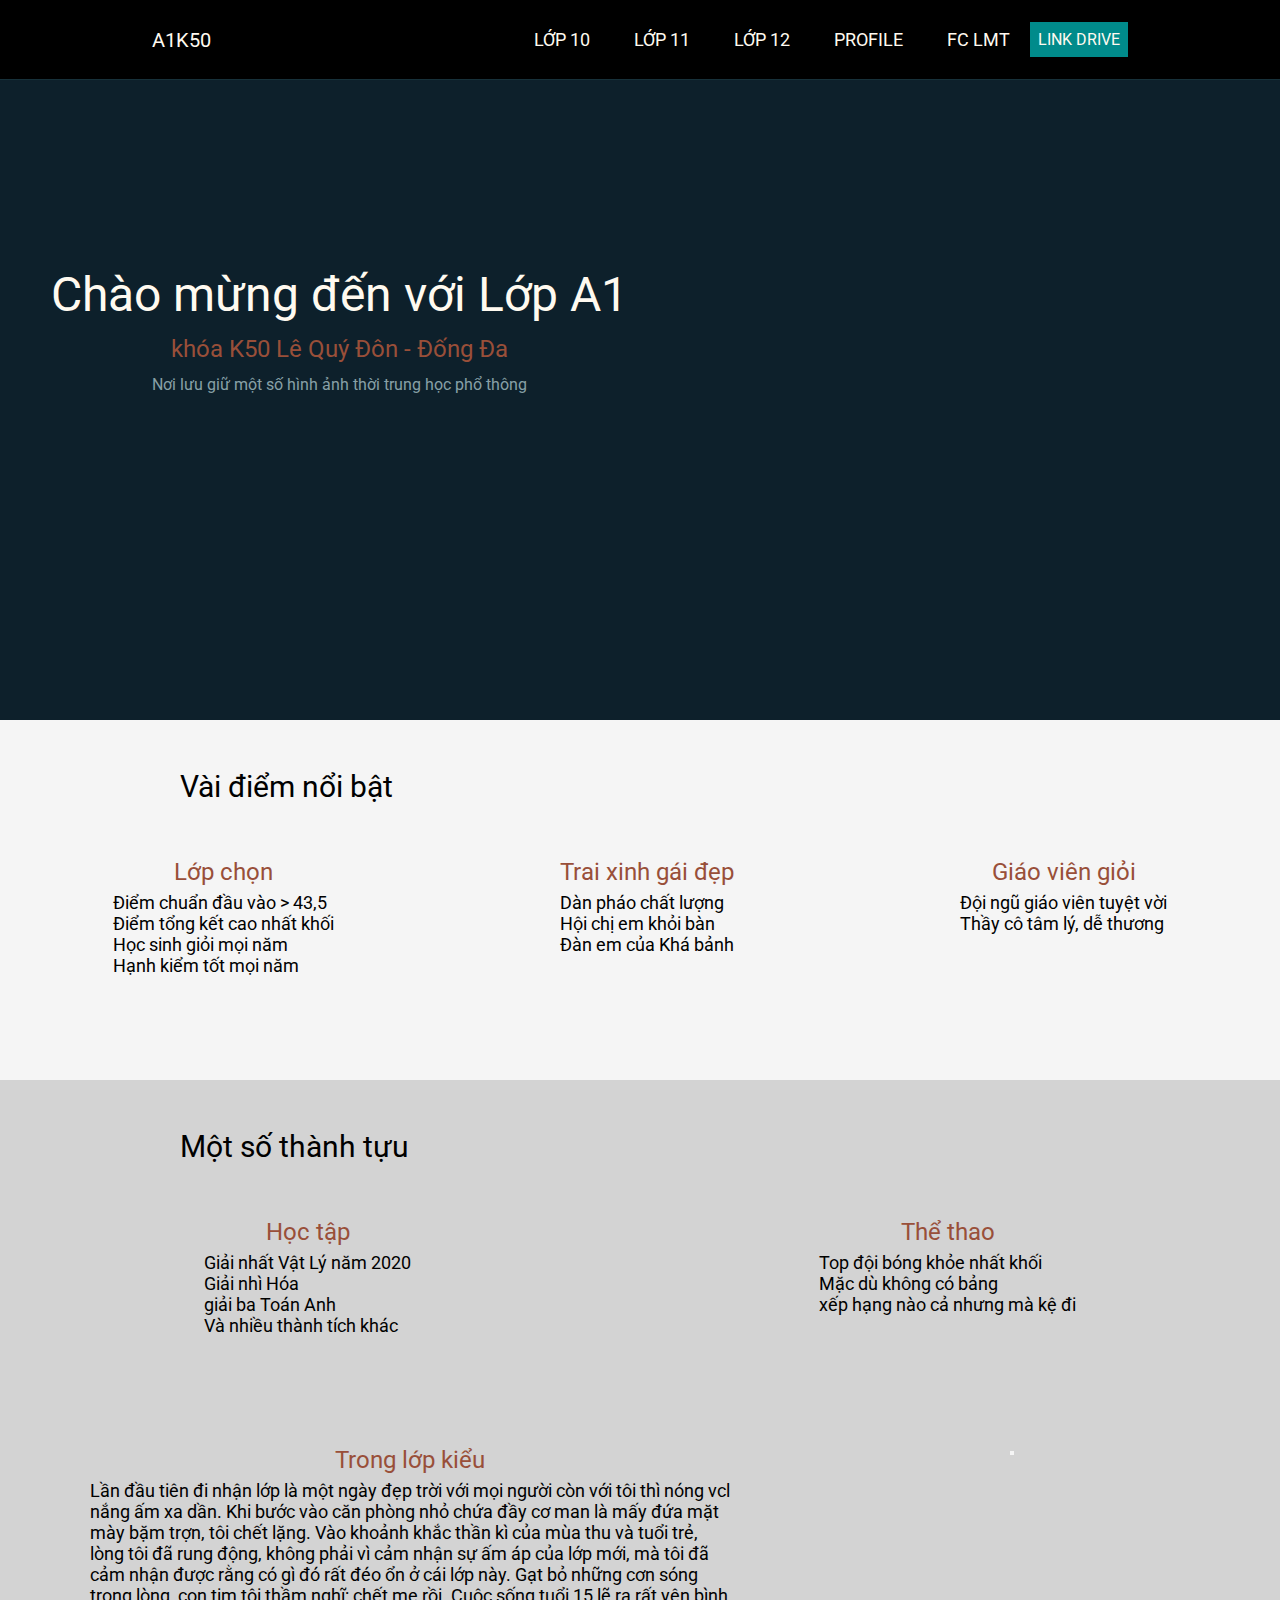
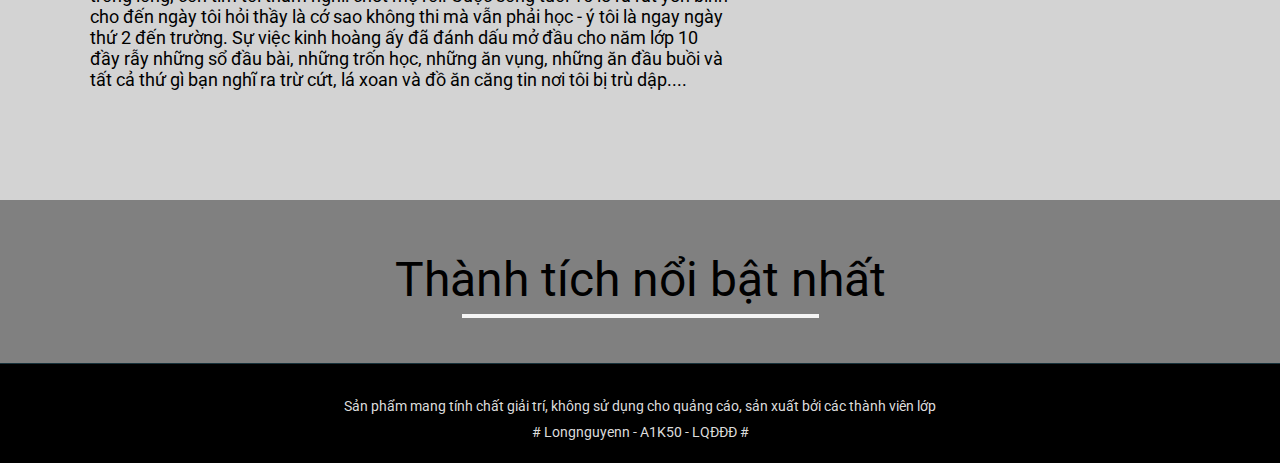
==== commit 92ad6d90: "hehe" ====
--- a/main/index.html
+++ b/main/index.html
@@ -23,13 +23,13 @@
         <a href="..//main/index.html" class="title">A1K50</a>
         <nav id="navbar">
             <ul>
-                <li><a href="../main/lop10.html">Lớp 10</a></li>
-                <li><a href="../main/lop11.html">Lớp 11</a></li>
-                <li><a href="../main/lop12.html">Lớp 12</a></li>
-                <li><a href="../main/canhan.html">Profile</a></li>
-                <li><a href="../main/fclmt.html">Fc lmt</a></li>
+                <li><a href="/main/lop10.html">Lớp 10</a></li>
+                <li><a href="/main/lop11.html">Lớp 11</a></li>
+                <li><a href="/main/lop12.html">Lớp 12</a></li>
+                <li><a href="/main/canhan.html">Profile</a></li>
+                <li><a href="/main/fclmt.html">Fc lmt</a></li>
             </ul>
-            <div class="drive"><a href="" class="DRIVE">link drive</a></div>
+            <div class="drive"><a href="https://drive.google.com/drive/u/0/my-drive" class="DRIVE">link drive</a></div>
         </nav>
     </div> 
 <!-- ------------------------------------------------------------------------------------------------------------------------------------ -->
@@ -48,31 +48,51 @@
         <div class="content ct1">
             <div class="highlight">Vài điểm nổi bật</div>
             <div class="list">
-                <p class="text4">phần 1</p>
-                <p class="text4">phần 2</p>
-                <p class="text4">phần 3</p>
+                <div>
+                    <p class="text text2">Lớp chọn</p>
+                    <p class="text4">Điểm chuẩn đầu vào > 43,5 <br> Điểm tổng kết cao nhất khối <br> Học sinh giỏi mọi năm <br> Hạnh kiểm tốt mọi năm</b> </p>
+                </div>
+                <div>
+                    <p class="text text2">Trai xinh gái đẹp</p>
+                    <p class="text4">Dàn pháo chất lượng <br> Hội chị em khỏi bàn <br> Đàn em của Khá bảnh </p>
+                </div>
+                <div>
+                    <p class="text text2">Giáo viên giỏi</p>
+                    <p class="text4">Đội ngũ giáo viên tuyệt vời <br> Thầy cô tâm lý, dễ thương </p>
+                </div>
             </div>
         </div>
 
         <div class="content ct2"> 
             <div class="highlight">Một số thành tựu</div>
             <div class="list">
-                <p class="text4">phần 1</p>
-                <p class="text4">phần 2</p>
-                <p class="text4">phần 3</p>
+                <div>
+                    <p class="text text2">Học tập</p>
+                    <p class="text4">Giải nhất Vật Lý năm 2020 <br> Giải nhì Hóa <br> giải ba Toán Anh <br> Và nhiều thành tích khác</p>
+                </div>
+                <div>
+                    <p class="text text2">Thể thao</p>
+                    <p class="text4">Top đội bóng khỏe nhất khối <br> Mặc dù không có bảng <br> xếp hạng nào cả nhưng mà kệ đi </p>
+                </div>
             </div>
         </div>
 
         <div class="content ct3">
-            <div class="aboutus">miêu tả sơ qua về A1 ....</div>
+            <div class="aboutus">
+                <p class="text text2">Trong lớp kiểu</p>
+                <p class="text4">
+                    Lần đầu tiên đi nhận lớp là một ngày đẹp trời với mọi người còn với tôi thì nóng vcl nắng ấm xa dần. Khi bước vào căn phòng nhỏ chứa đầy cơ man là mấy đứa mặt mày bặm trợn, tôi chết lặng. Vào khoảnh khắc thần kì của mùa thu và tuổi trẻ, lòng tôi đã rung động, không phải vì cảm nhận sự ấm áp của lớp mới, mà tôi đã cảm nhận được rằng có gì đó rất đéo ổn ở cái lớp này. Gạt bỏ những cơn sóng trong lòng, con tim tôi thầm nghĩ: chết mẹ rồi. Cuộc sống tuổi 15 lẽ ra rất yên bình cho đến ngày tôi hỏi thầy là cớ sao không thi mà vẫn phải học - ý tôi là ngay ngày thứ 2 đến trường. Sự việc kinh hoàng ấy đã đánh dấu mở đầu cho năm lớp 10 đầy rẫy những sổ đầu bài, những trốn học, những ăn vụng, những ăn đầu buồi và tất cả thứ gì bạn nghĩ ra trừ cứt, lá xoan và đồ ăn căng tin nơi tôi bị trù dập....
+                </p>
+            </div>
             <div class="imghomepage1">
                 <img src="https://f48-zpg.zdn.vn/1579855061959219577/9ebae16eb05679082047.jpg" alt="">
             </div>
         </div>
 
 
-        <div class="content ct4">
-            
+        <div class="ct4">
+            <p class="text text1-2">Thành tích nổi bật nhất</p>
+            <img src="https://f42-zpg.zdn.vn/7690646767003114165/a6f2d39e75a2bcfce5b3.jpg" width="30%"  alt="">
         </div>
 
     </div>
--- a/css/main.css
+++ b/css/main.css
@@ -41,6 +41,10 @@
 }
 .ct4{
     background-color: grey;
+    display: flex;
+    flex-direction: column;
+    align-items: center;
+    padding: 5vh;
 }
 
 
@@ -63,7 +67,7 @@
 .aboutus{
     width: 50%;
     height:100%;
-    text-align: center;
+    margin:0 10vh;
 }
 
 
@@ -73,6 +77,6 @@
 }
 .imghomepage1{
     height: 100%;
-    width: 36%;
+    width: 30%;
     text-align: center;
 }
